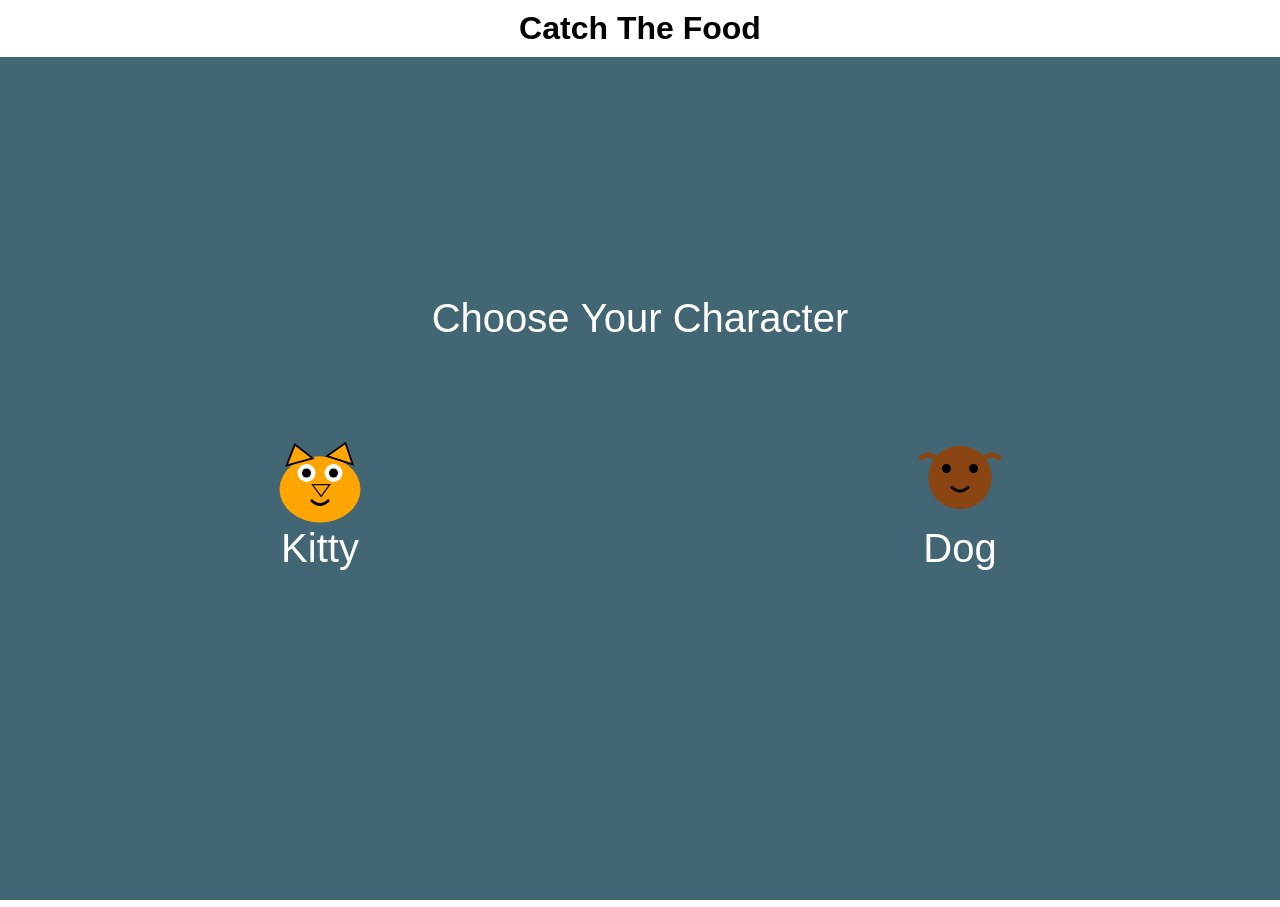
==== index.html @ c37a9a67 "fix: Ensure selected character is maintained after starting the game" ====
<!DOCTYPE html>
<html lang="en">
<head>
    <meta charset="UTF-8">
    <meta name="viewport" content="width=device-width, initial-scale=1.0">
    <title>Catch The Food</title>
    <style>
        body, html {
            margin: 0;
            padding: 0;
            height: 100%;
            overflow: hidden;
            font-family: Arial, Helvetica, sans-serif;
        }
        h1 {
            text-align: center;
            margin: 10px 0;
        }
        canvas {
            display: block;
            width: 100%;
            height: calc(100% - 50px); /* Adjust based on header height */
        }
        #controls {
            position: absolute;
            top: 10px;
            right: 10px;
        }
        #controls button {
            margin-left: 10px;
            padding: 5px 10px;
            font-size: 16px;
        }
    </style>
</head>
<body>
    <h1>Catch The Food</h1>
    <div id="controls" style="display: none;">
        <button id="pauseBtn">Pause</button>
        <button id="restartBtn">Restart</button>
    </div>
    <canvas id="gameCanvas"></canvas>
    <audio id="targetSound" src="target.wav"></audio>
    <audio id="splatSound" src="splat.wav"></audio>
    <script>
        // Get the canvas element
        const canvas = document.getElementById('gameCanvas');
        const ctx = canvas.getContext('2d');

        console.log('Canvas element:', canvas);
        console.log('Canvas context:', ctx);

        // Set canvas size
        function resizeCanvas() {
            canvas.width = window.innerWidth;
            canvas.height = window.innerHeight - 50; // Adjust for header
            console.log('Canvas resized:', canvas.width, 'x', canvas.height);
        }
        resizeCanvas();
        window.addEventListener('resize', resizeCanvas);

        // Load character images
        const kittyImage = new Image();
        kittyImage.src = 'kitty.svg';
        const dogImage = new Image();
        dogImage.src = 'dog.svg';

        let selectedCharacter = null;

        // Game state
        let gameState = {
            fallingFood: [],
            character: {
                x: canvas.width / 2 - 45, // Center horizontally
                y: canvas.height - 225,
                width: 90,
                height: 90,
                speed: 300 // pixels per second
            },
            score: 0,
            highScore: parseInt(localStorage.getItem('highScore')) || 0,
            missedFood: 0,
            isPaused: false,
            isGameOver: false,
            groundColors: [],
            targetFood: '',
            newHighScore: false,
            foodSpawnTimer: 0,
            foodSpawnInterval: 0.5, // Spawn food every 0.5 seconds
            characterSelection: true
        };

        // Initialize ground colors
        for (let i = 0; i < canvas.width; i++) {
            gameState.groundColors.push('#8B4513');
        }

        // Get control buttons
        const pauseBtn = document.getElementById('pauseBtn');
        const restartBtn = document.getElementById('restartBtn');

        // Event listeners for buttons
        pauseBtn.addEventListener('click', togglePause);
        restartBtn.addEventListener('click', restartGame);

        function togglePause() {
            gameState.isPaused = !gameState.isPaused;
            pauseBtn.textContent = gameState.isPaused ? 'Resume' : 'Pause';
        }

        function startGame(character) {
            console.log('Starting game with character:', character);
            selectedCharacter = character;
            gameState.characterSelection = false;
            document.getElementById('controls').style.display = 'block';
            restartGame(character);
            lastTime = 0; // Reset lastTime to restart the game loop properly
            console.log('Selected character after starting game:', selectedCharacter);
        }

        function restartGame(character) {
            gameState = {
                fallingFood: [],
                character: {
                    x: canvas.width / 2 - 45, // Center horizontally
                    y: canvas.height - 225,
                    width: 90,
                    height: 90,
                    speed: 300 // pixels per second
                },
                score: 0,
                highScore: parseInt(localStorage.getItem('highScore')) || 0,
                missedFood: 0,
                isPaused: false,
                isGameOver: false,
                groundColors: [],
                targetFood: foodTypes[Math.floor(Math.random() * foodTypes.length)],
                newHighScore: false,
                foodSpawnTimer: 0,
                foodSpawnInterval: 0.5, // Spawn food every 0.5 seconds
                characterSelection: false
            };
            pauseBtn.textContent = 'Pause';
            // Reinitialize ground colors
            for (let i = 0; i < canvas.width; i++) {
                gameState.groundColors.push('#8B4513');
            }
            if (character) {
                selectedCharacter = character;
            }
        }

        // Add event listener for character selection
        canvas.addEventListener('click', (e) => {
            if (gameState.characterSelection) {
                const rect = canvas.getBoundingClientRect();
                const x = e.clientX - rect.left;
                const y = e.clientY - rect.top;
                
                const centerY = canvas.height / 2;
                const characterSize = 90;
                const selectionAreaSize = 160;

                if (y > centerY - selectionAreaSize / 2 && y < centerY + selectionAreaSize / 2) {
                    if (x > canvas.width / 4 - characterSize / 2 && x < canvas.width / 4 + characterSize / 2) {
                        startGame('kitty');
                    } else if (x > 3 * canvas.width / 4 - characterSize / 2 && x < 3 * canvas.width / 4 + characterSize / 2) {
                        startGame('dog');
                    }
                }
            }
        });

        const foodTypes = ['corn', 'tomato', 'carrot', 'lettuce'];
        const foodImages = {};
        const foodColors = {
            'corn': '#FFD700',
            'tomato': '#FF6347',
            'carrot': '#FFA500',
            'lettuce': '#90EE90'
        };

        // Load food SVGs
        foodTypes.forEach(type => {
            foodImages[type] = new Image();
            foodImages[type].src = `${type}.svg`;
        });

        function createFallingFood() {
            const type = foodTypes[Math.floor(Math.random() * foodTypes.length)];
            return {
                type: type,
                x: Math.random() * (canvas.width - 40),
                y: -50,
                width: 40,
                height: 40,
                speed: 120 + Math.random() * 120 // 120-240 pixels per second
            };
        }

        // Keyboard state
        let keys = {};

        // Event listeners for keyboard input
        window.addEventListener('keydown', (e) => {
            keys[e.code] = true;
        });
        window.addEventListener('keyup', (e) => {
            keys[e.code] = false;
        });

        // Touch controls
        canvas.addEventListener('touchstart', (e) => {
            e.preventDefault();
            e.stopPropagation();
            const touch = e.touches[0];
            const canvasRect = canvas.getBoundingClientRect();
            const canvasCenterX = canvasRect.left + canvasRect.width / 2;

            if (touch.clientX < canvasCenterX) {
                keys['ArrowLeft'] = true;
                keys['ArrowRight'] = false;
            } else {
                keys['ArrowLeft'] = false;
                keys['ArrowRight'] = true;
            }
        }, { passive: false });

        canvas.addEventListener('touchend', (e) => {
            e.preventDefault();
            e.stopPropagation();
            keys['ArrowLeft'] = false;
            keys['ArrowRight'] = false;
        }, { passive: false });

        let lastTime = 0;
        const fixedDeltaTime = 1000 / 60; // 60 FPS
        let accumulator = 0;

        function gameLoop(currentTime) {
            if (lastTime === 0) {
                lastTime = currentTime;
            }

            const deltaTime = currentTime - lastTime;
            lastTime = currentTime;

            // Clear the canvas
            ctx.clearRect(0, 0, canvas.width, canvas.height);

            // Draw game objects
            draw();

            if (!gameState.characterSelection) {
                accumulator += deltaTime;

                while (accumulator >= fixedDeltaTime) {
                    if (!gameState.isPaused && !gameState.isGameOver) {
                        update(fixedDeltaTime / 1000); // Convert to seconds
                    }
                    accumulator -= fixedDeltaTime;
                }
            }

            requestAnimationFrame(gameLoop);
        }

        // Start the game loop when the page loads
        window.addEventListener('load', () => {
            console.log('Page loaded, starting game loop');
            requestAnimationFrame(gameLoop);
        });

        function update(dt) {
            // Move character based on keyboard input
            if (keys['ArrowLeft'] && gameState.character.x > 0) {
                gameState.character.x -= gameState.character.speed * dt;
            }
            if (keys['ArrowRight'] && gameState.character.x < canvas.width - gameState.character.width) {
                gameState.character.x += gameState.character.speed * dt;
            }

            // Add new falling food
            gameState.foodSpawnTimer += dt;
            if (gameState.foodSpawnTimer >= gameState.foodSpawnInterval) {
                gameState.fallingFood.push(createFallingFood());
                gameState.foodSpawnTimer = 0;
            }

            // Update falling food
            gameState.fallingFood.forEach((food, index) => {
                food.y += food.speed * dt;

                // Check for collision with character
                if (food.y + food.height > gameState.character.y &&
                    food.y < gameState.character.y + gameState.character.height &&
                    food.x + food.width > gameState.character.x &&
                    food.x < gameState.character.x + gameState.character.width) {
                    if (food.type === gameState.targetFood) {
                        gameState.score += 10;
                        // Play sound when target food is caught
                        document.getElementById('targetSound').play();
                        // Change target food after successful catch
                        gameState.targetFood = foodTypes[Math.floor(Math.random() * foodTypes.length)];
                    }
                    gameState.fallingFood.splice(index, 1);
                }

                // Squish food if it reaches the ground
                if (food.y + food.height >= canvas.height - 100) {
                    food.height = Math.max(5, food.height - food.speed * dt);
                    food.width = Math.min(60, food.width + food.speed * dt);
                    food.y = canvas.height - 100 - food.height;

                    // Change ground color
                    const groundX = Math.floor(food.x + food.width / 2);
                    const colorWidth = Math.floor(food.width / 2);
                    for (let i = Math.max(0, groundX - colorWidth); i < Math.min(canvas.width, groundX + colorWidth); i++) {
                        gameState.groundColors[i] = foodColors[food.type];
                    }

                    // Remove food if it's fully squished
                    if (food.height <= 5) {
                        gameState.fallingFood.splice(index, 1);
                        // Play splat sound when food hits the ground
                        document.getElementById('splatSound').play();
                        if (food.type === gameState.targetFood) {
                            gameState.missedFood++;
                            
                            if (gameState.missedFood >= 10) {
                                gameState.isGameOver = true;
                                if (gameState.score > gameState.highScore) {
                                    gameState.highScore = gameState.score;
                                    localStorage.setItem('highScore', gameState.highScore);
                                    gameState.newHighScore = true;
                                }
                            }
                        }
                    }
                }
            });
        }

        function drawCharacter() {
            const characterImage = selectedCharacter === 'kitty' ? kittyImage : dogImage;
            if (characterImage.complete) {
                ctx.drawImage(characterImage, gameState.character.x, gameState.character.y, gameState.character.width, gameState.character.height);
            } else {
                console.log('Character image not loaded:', selectedCharacter);
            }
        }

        function draw() {
            // Draw sky
            ctx.fillStyle = '#87CEEB';
            ctx.fillRect(0, 0, canvas.width, canvas.height);

            if (gameState.characterSelection) {
                // Draw character selection screen
                ctx.fillStyle = 'rgba(0, 0, 0, 0.5)';
                ctx.fillRect(0, 0, canvas.width, canvas.height);
                ctx.fillStyle = 'white';
                ctx.font = '40px Arial';
                ctx.textAlign = 'center';
                ctx.fillText('Choose Your Character', canvas.width / 2, canvas.height / 2 - 150);

                // Draw Kitty option
                ctx.drawImage(kittyImage, canvas.width / 4 - 45, canvas.height / 2 - 45, 90, 90);
                ctx.fillText('Kitty', canvas.width / 4, canvas.height / 2 + 80);

                // Draw Dog option
                ctx.drawImage(dogImage, 3 * canvas.width / 4 - 45, canvas.height / 2 - 45, 90, 90);
                ctx.fillText('Dog', 3 * canvas.width / 4, canvas.height / 2 + 80);

                ctx.textAlign = 'left';
                return;
            }

            // Draw colored ground
            for (let i = 0; i < canvas.width; i++) {
                ctx.fillStyle = gameState.groundColors[i];
                ctx.fillRect(i, canvas.height - 100, 1, 100);
            }

            // Draw grass
            ctx.fillStyle = '#228B22';
            ctx.fillRect(0, canvas.height - 120, canvas.width, 20);

            // Draw character
            drawCharacter();

            // Draw falling food
            gameState.fallingFood.forEach(food => {
                ctx.drawImage(foodImages[food.type], food.x, food.y, food.width, food.height);
            });

            // Draw target food
            ctx.fillStyle = 'white';
            ctx.fillRect(10, 10, 60, 60);
            ctx.drawImage(foodImages[gameState.targetFood], 20, 20, 40, 40);
            ctx.fillStyle = 'black';
            ctx.font = '16px Arial';
            ctx.fillText('Target:', 10, 90);

            // Draw score and missed food count
            ctx.fillStyle = 'black';
            ctx.font = '20px Arial';
            ctx.fillText(`Score: ${gameState.score}`, 80, 30);
            ctx.fillText(`High Score: ${gameState.highScore}`, 80, 60);
            ctx.fillText(`Missed: ${gameState.missedFood}`, 80, 90);

            // Draw pause message
            if (gameState.isPaused) {
                ctx.fillStyle = 'rgba(0, 0, 0, 0.5)';
                ctx.fillRect(0, 0, canvas.width, canvas.height);
                ctx.fillStyle = 'white';
                ctx.font = '40px Arial';
                ctx.textAlign = 'center';
                ctx.fillText('PAUSED', canvas.width / 2, canvas.height / 2);
                ctx.textAlign = 'left';
            }

            // Draw game over message
            if (gameState.isGameOver) {
                ctx.fillStyle = 'rgba(0, 0, 0, 0.5)';
                ctx.fillRect(0, 0, canvas.width, canvas.height);
                ctx.fillStyle = 'white';
                ctx.font = '40px Arial';
                ctx.textAlign = 'center';
                ctx.fillText('GAME OVER', canvas.width / 2, canvas.height / 2 - 60);
                ctx.font = '30px Arial';
                ctx.fillText(`Final Score: ${gameState.score}`, canvas.width / 2, canvas.height / 2);
                if (gameState.newHighScore) {
                    ctx.fillStyle = 'yellow';
                    ctx.fillText('New High Score!', canvas.width / 2, canvas.height / 2 + 40);
                    ctx.fillStyle = 'white';
                }
                ctx.fillText(`High Score: ${gameState.highScore}`, canvas.width / 2, canvas.height / 2 + 80);
                ctx.fillText('Press Restart to play again', canvas.width / 2, canvas.height / 2 + 120);
                ctx.textAlign = 'left';
            }

            // Draw touch control indicators
            if (/Android|webOS|iPhone|iPad|iPod|BlackBerry|IEMobile|Opera Mini/i.test(navigator.userAgent)) {
                ctx.fillStyle = 'rgba(255, 255, 255, 0.3)';
                ctx.fillRect(0, canvas.height - 150, canvas.width / 2, 150);
                ctx.fillRect(canvas.width / 2, canvas.height - 150, canvas.width / 2, 150);
                
                ctx.fillStyle = 'rgba(0, 0, 0, 0.5)';
                ctx.font = '20px Arial';
                ctx.textAlign = 'center';
                ctx.fillText('←', canvas.width / 4, canvas.height - 75);
                ctx.fillText('→', 3 * canvas.width / 4, canvas.height - 75);
                ctx.textAlign = 'left';
            }
        }
    </script>
    <script>
        // Start the game loop when the page loads
        window.addEventListener('load', () => {
            console.log('Page loaded, starting game loop');
            requestAnimationFrame(gameLoop);
        });
    </script>
</body>
</html>
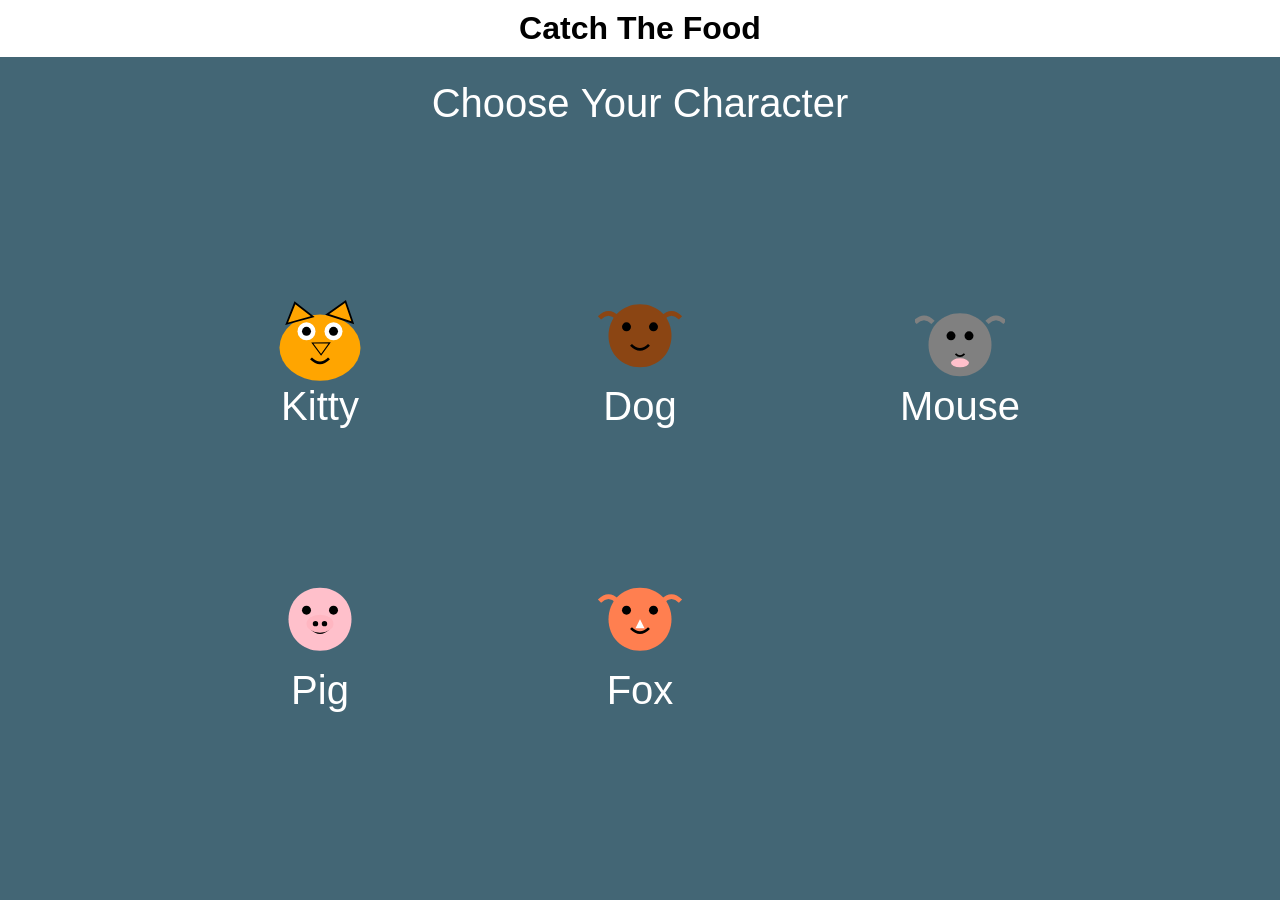
==== commit a6a3ca11: "feat: Add mouse, pig, and fox characters" ====
--- a/index.html
+++ b/index.html
@@ -64,6 +64,12 @@
         kittyImage.src = 'kitty.svg';
         const dogImage = new Image();
         dogImage.src = 'dog.svg';
+        const mouseImage = new Image();
+        mouseImage.src = 'mouse.svg';
+        const pigImage = new Image();
+        pigImage.src = 'pig.svg';
+        const foxImage = new Image();
+        foxImage.src = 'fox.svg';
 
         let selectedCharacter = null;
 
@@ -113,12 +119,12 @@
             selectedCharacter = character;
             gameState.characterSelection = false;
             document.getElementById('controls').style.display = 'block';
-            restartGame(character);
+            restartGame(false);
             lastTime = 0; // Reset lastTime to restart the game loop properly
             console.log('Selected character after starting game:', selectedCharacter);
         }
 
-        function restartGame(character) {
+        function restartGame(resetCharacter = true) {
             gameState = {
                 fallingFood: [],
                 character: {
@@ -138,15 +144,18 @@
                 newHighScore: false,
                 foodSpawnTimer: 0,
                 foodSpawnInterval: 0.5, // Spawn food every 0.5 seconds
-                characterSelection: false
+                characterSelection: resetCharacter
             };
             pauseBtn.textContent = 'Pause';
             // Reinitialize ground colors
             for (let i = 0; i < canvas.width; i++) {
                 gameState.groundColors.push('#8B4513');
             }
-            if (character) {
-                selectedCharacter = character;
+            if (resetCharacter) {
+                selectedCharacter = null;
+                document.getElementById('controls').style.display = 'none';
+            } else {
+                document.getElementById('controls').style.display = 'block';
             }
         }
 
@@ -157,15 +166,26 @@
                 const x = e.clientX - rect.left;
                 const y = e.clientY - rect.top;
                 
-                const centerY = canvas.height / 2;
                 const characterSize = 90;
                 const selectionAreaSize = 160;
 
-                if (y > centerY - selectionAreaSize / 2 && y < centerY + selectionAreaSize / 2) {
-                    if (x > canvas.width / 4 - characterSize / 2 && x < canvas.width / 4 + characterSize / 2) {
-                        startGame('kitty');
-                    } else if (x > 3 * canvas.width / 4 - characterSize / 2 && x < 3 * canvas.width / 4 + characterSize / 2) {
-                        startGame('dog');
+                const characters = ['kitty', 'dog', 'mouse', 'pig', 'fox'];
+                const rows = 2;
+                const cols = 3;
+
+                for (let i = 0; i < rows; i++) {
+                    for (let j = 0; j < cols; j++) {
+                        const index = i * cols + j;
+                        if (index < characters.length) {
+                            const centerX = (j + 1) * canvas.width / (cols + 1);
+                            const centerY = (i + 1) * canvas.height / (rows + 1);
+
+                            if (x > centerX - characterSize / 2 && x < centerX + characterSize / 2 &&
+                                y > centerY - characterSize / 2 && y < centerY + characterSize / 2) {
+                                startGame(characters[index]);
+                                return;
+                            }
+                        }
                     }
                 }
             }
@@ -342,7 +362,27 @@
         }
 
         function drawCharacter() {
-            const characterImage = selectedCharacter === 'kitty' ? kittyImage : dogImage;
+            let characterImage;
+            switch (selectedCharacter) {
+                case 'kitty':
+                    characterImage = kittyImage;
+                    break;
+                case 'dog':
+                    characterImage = dogImage;
+                    break;
+                case 'mouse':
+                    characterImage = mouseImage;
+                    break;
+                case 'pig':
+                    characterImage = pigImage;
+                    break;
+                case 'fox':
+                    characterImage = foxImage;
+                    break;
+                default:
+                    console.log('Invalid character:', selectedCharacter);
+                    return;
+            }
             if (characterImage.complete) {
                 ctx.drawImage(characterImage, gameState.character.x, gameState.character.y, gameState.character.width, gameState.character.height);
             } else {
@@ -362,15 +402,30 @@
                 ctx.fillStyle = 'white';
                 ctx.font = '40px Arial';
                 ctx.textAlign = 'center';
-                ctx.fillText('Choose Your Character', canvas.width / 2, canvas.height / 2 - 150);
-
-                // Draw Kitty option
-                ctx.drawImage(kittyImage, canvas.width / 4 - 45, canvas.height / 2 - 45, 90, 90);
-                ctx.fillText('Kitty', canvas.width / 4, canvas.height / 2 + 80);
-
-                // Draw Dog option
-                ctx.drawImage(dogImage, 3 * canvas.width / 4 - 45, canvas.height / 2 - 45, 90, 90);
-                ctx.fillText('Dog', 3 * canvas.width / 4, canvas.height / 2 + 80);
+                ctx.fillText('Choose Your Character', canvas.width / 2, 60);
+
+                const characters = [
+                    { name: 'Kitty', image: kittyImage },
+                    { name: 'Dog', image: dogImage },
+                    { name: 'Mouse', image: mouseImage },
+                    { name: 'Pig', image: pigImage },
+                    { name: 'Fox', image: foxImage }
+                ];
+                const rows = 2;
+                const cols = 3;
+
+                for (let i = 0; i < rows; i++) {
+                    for (let j = 0; j < cols; j++) {
+                        const index = i * cols + j;
+                        if (index < characters.length) {
+                            const centerX = (j + 1) * canvas.width / (cols + 1);
+                            const centerY = (i + 1) * canvas.height / (rows + 1);
+
+                            ctx.drawImage(characters[index].image, centerX - 45, centerY - 45, 90, 90);
+                            ctx.fillText(characters[index].name, centerX, centerY + 80);
+                        }
+                    }
+                }
 
                 ctx.textAlign = 'left';
                 return;
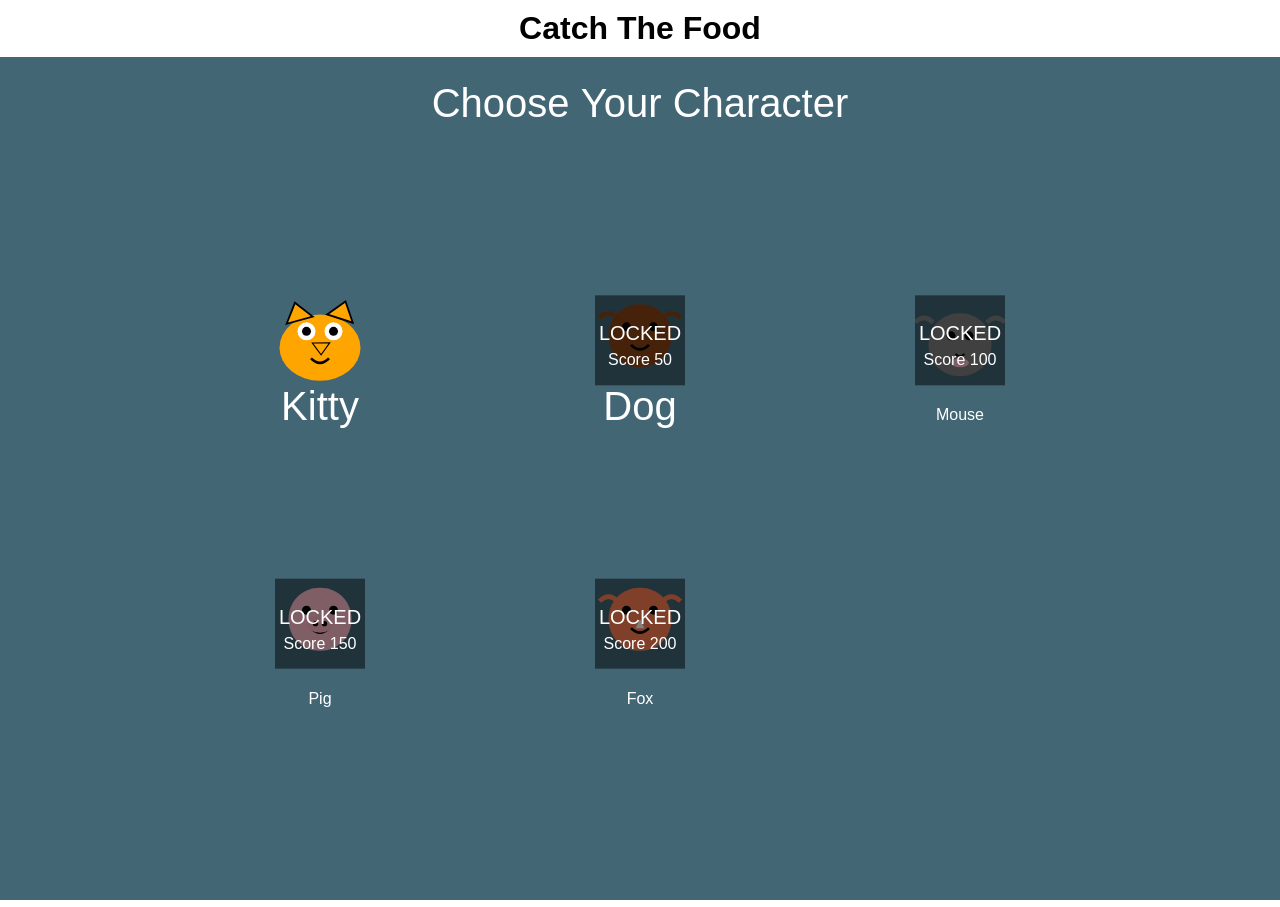
==== commit e0f0ff61: "feat: Implement character unlocking system based on high score milestones" ====
--- a/index.html
+++ b/index.html
@@ -125,6 +125,9 @@
         }
 
         function restartGame(resetCharacter = true) {
+            const currentHighScore = Math.max(gameState.score, gameState.highScore);
+            localStorage.setItem('highScore', currentHighScore);
+            
             gameState = {
                 fallingFood: [],
                 character: {
@@ -135,7 +138,7 @@
                     speed: 300 // pixels per second
                 },
                 score: 0,
-                highScore: parseInt(localStorage.getItem('highScore')) || 0,
+                highScore: currentHighScore,
                 missedFood: 0,
                 isPaused: false,
                 isGameOver: false,
@@ -167,9 +170,6 @@
                 const y = e.clientY - rect.top;
                 
                 const characterSize = 90;
-                const selectionAreaSize = 160;
-
-                const characters = ['kitty', 'dog', 'mouse', 'pig', 'fox'];
                 const rows = 2;
                 const cols = 3;
 
@@ -182,8 +182,12 @@
 
                             if (x > centerX - characterSize / 2 && x < centerX + characterSize / 2 &&
                                 y > centerY - characterSize / 2 && y < centerY + characterSize / 2) {
-                                startGame(characters[index]);
-                                return;
+                                if (gameState.highScore >= characters[index].unlockScore) {
+                                    startGame(characters[index].name.toLowerCase());
+                                    return;
+                                } else {
+                                    console.log(`Character ${characters[index].name} is locked. Reach score ${characters[index].unlockScore} to unlock.`);
+                                }
                             }
                         }
                     }
@@ -405,11 +409,11 @@
                 ctx.fillText('Choose Your Character', canvas.width / 2, 60);
 
                 const characters = [
-                    { name: 'Kitty', image: kittyImage },
-                    { name: 'Dog', image: dogImage },
-                    { name: 'Mouse', image: mouseImage },
-                    { name: 'Pig', image: pigImage },
-                    { name: 'Fox', image: foxImage }
+                    { name: 'Kitty', image: kittyImage, unlockScore: 0 },
+                    { name: 'Dog', image: dogImage, unlockScore: 50 },
+                    { name: 'Mouse', image: mouseImage, unlockScore: 100 },
+                    { name: 'Pig', image: pigImage, unlockScore: 150 },
+                    { name: 'Fox', image: foxImage, unlockScore: 200 }
                 ];
                 const rows = 2;
                 const cols = 3;
@@ -423,6 +427,16 @@
 
                             ctx.drawImage(characters[index].image, centerX - 45, centerY - 45, 90, 90);
                             ctx.fillText(characters[index].name, centerX, centerY + 80);
+
+                            if (gameState.highScore < characters[index].unlockScore) {
+                                ctx.fillStyle = 'rgba(0, 0, 0, 0.5)';
+                                ctx.fillRect(centerX - 45, centerY - 45, 90, 90);
+                                ctx.fillStyle = 'white';
+                                ctx.font = '20px Arial';
+                                ctx.fillText('LOCKED', centerX, centerY);
+                                ctx.font = '16px Arial';
+                                ctx.fillText(`Score ${characters[index].unlockScore}`, centerX, centerY + 25);
+                            }
                         }
                     }
                 }
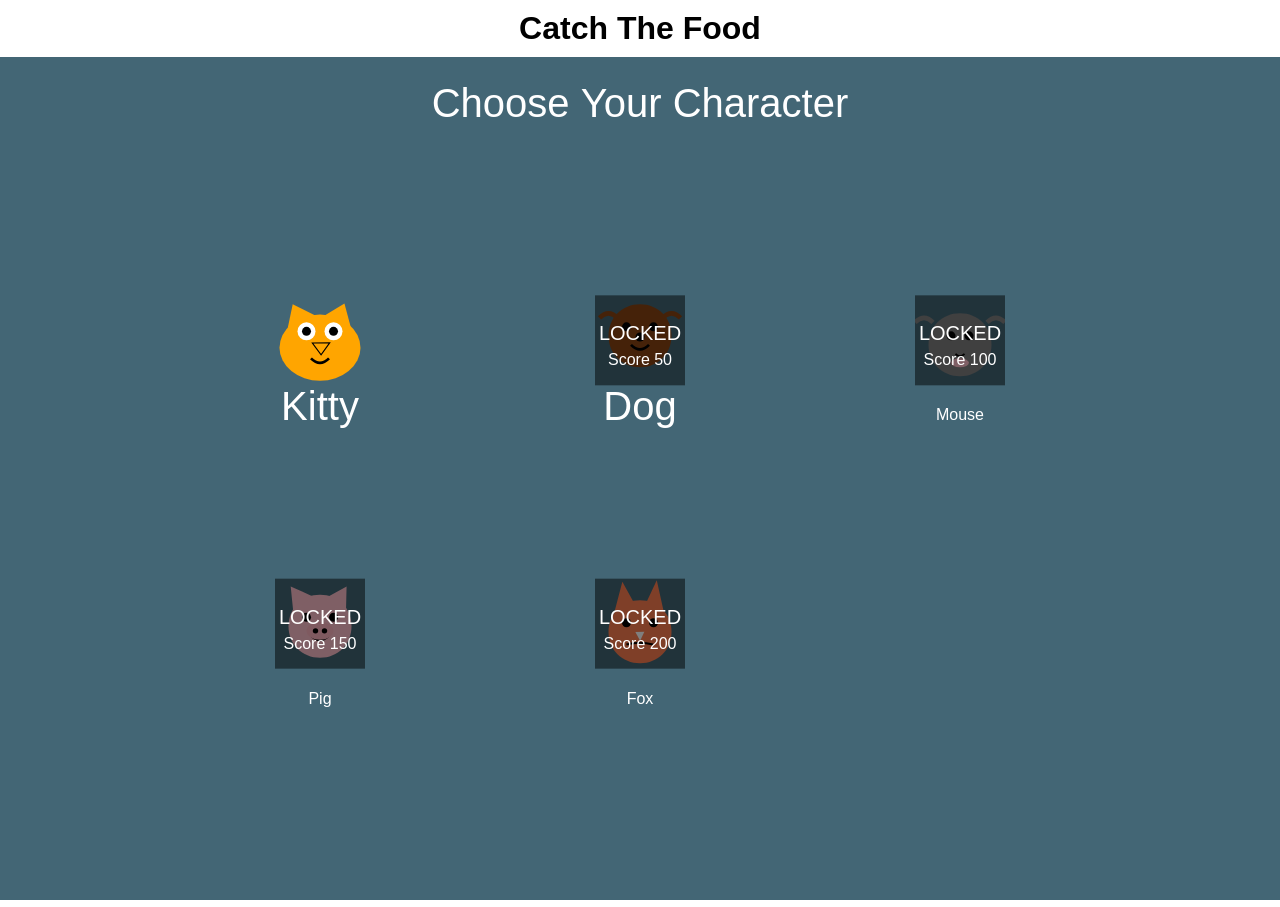
==== commit 2ebd2e66: "feat: Add touch event support for character selection" ====
--- a/index.html
+++ b/index.html
@@ -162,13 +162,9 @@
             }
         }
 
-        // Add event listener for character selection
-        canvas.addEventListener('click', (e) => {
+        // Function to handle character selection
+        function handleCharacterSelection(x, y) {
             if (gameState.characterSelection) {
-                const rect = canvas.getBoundingClientRect();
-                const x = e.clientX - rect.left;
-                const y = e.clientY - rect.top;
-                
                 const characterSize = 90;
                 const rows = 2;
                 const cols = 3;
@@ -193,7 +189,25 @@
                     }
                 }
             }
+        }
+
+        // Add event listener for character selection (mouse click)
+        canvas.addEventListener('click', (e) => {
+            const rect = canvas.getBoundingClientRect();
+            const x = e.clientX - rect.left;
+            const y = e.clientY - rect.top;
+            handleCharacterSelection(x, y);
         });
+
+        // Add event listener for character selection (touch)
+        canvas.addEventListener('touchstart', (e) => {
+            e.preventDefault();
+            const rect = canvas.getBoundingClientRect();
+            const touch = e.touches[0];
+            const x = touch.clientX - rect.left;
+            const y = touch.clientY - rect.top;
+            handleCharacterSelection(x, y);
+        }, { passive: false });
 
         const foodTypes = ['corn', 'tomato', 'carrot', 'lettuce'];
         const foodImages = {};
@@ -260,6 +274,14 @@
         let lastTime = 0;
         const fixedDeltaTime = 1000 / 60; // 60 FPS
         let accumulator = 0;
+
+        const characters = [
+            { name: 'Kitty', image: kittyImage, unlockScore: 0 },
+            { name: 'Dog', image: dogImage, unlockScore: 50 },
+            { name: 'Mouse', image: mouseImage, unlockScore: 100 },
+            { name: 'Pig', image: pigImage, unlockScore: 150 },
+            { name: 'Fox', image: foxImage, unlockScore: 200 }
+        ];
 
         function gameLoop(currentTime) {
             if (lastTime === 0) {
@@ -408,13 +430,6 @@
                 ctx.textAlign = 'center';
                 ctx.fillText('Choose Your Character', canvas.width / 2, 60);
 
-                const characters = [
-                    { name: 'Kitty', image: kittyImage, unlockScore: 0 },
-                    { name: 'Dog', image: dogImage, unlockScore: 50 },
-                    { name: 'Mouse', image: mouseImage, unlockScore: 100 },
-                    { name: 'Pig', image: pigImage, unlockScore: 150 },
-                    { name: 'Fox', image: foxImage, unlockScore: 200 }
-                ];
                 const rows = 2;
                 const cols = 3;
 
